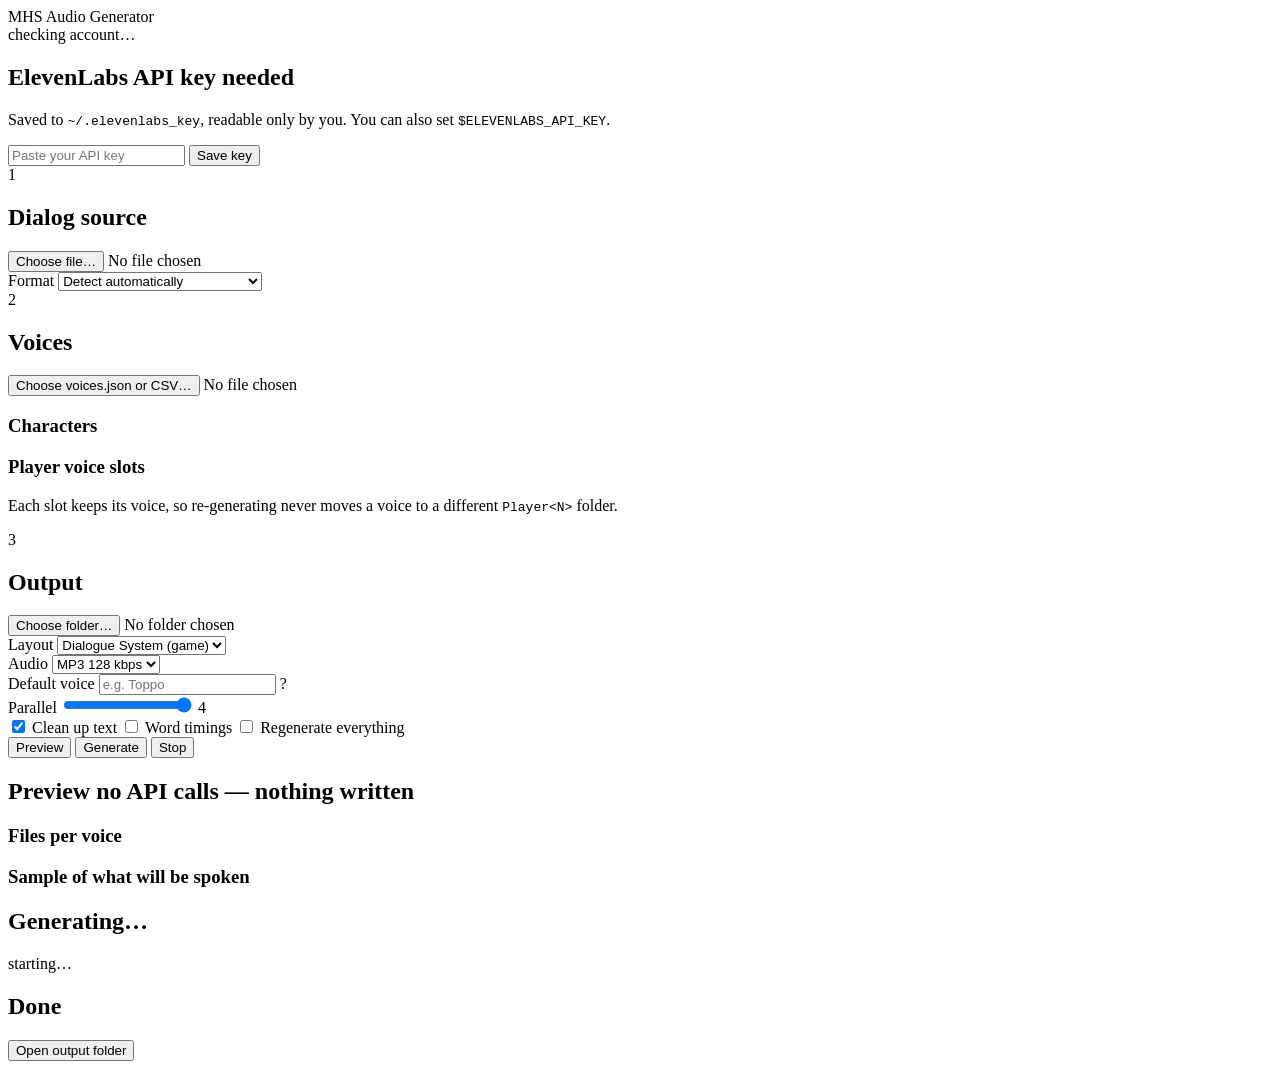
==== wails/frontend/src/index.html @ 6f81f119 "Update 072026 1733" ====
<!DOCTYPE html>
<html lang="en" class="h-full">
<head>
  <meta charset="UTF-8"/>
  <meta content="width=device-width, initial-scale=1.0" name="viewport"/>
  <title>MHS Audio Generator</title>
  <link href="/app.css" rel="stylesheet"/>
</head>
<body class="h-full bg-slate-900 text-slate-200 antialiased select-none">

<!-- Title bar: draggable, inset so the macOS traffic lights have room. -->
<header style="--wails-draggable:drag" class="h-12 flex items-center justify-between px-5 border-b border-slate-800">
  <div class="pl-16 text-sm font-semibold tracking-wide text-slate-300">MHS Audio Generator</div>
  <div id="account" class="text-xs text-slate-500">checking account…</div>
</header>

<main class="p-5 space-y-4 overflow-y-auto" style="height: calc(100% - 3rem)">

  <!-- API key: only shown when none is configured. -->
  <section id="key-card" class="hidden rounded-lg border border-amber-700/50 bg-amber-950/30 p-4">
    <h2 class="text-sm font-semibold text-amber-300">ElevenLabs API key needed</h2>
    <p class="mt-1 text-xs text-amber-200/70">Saved to <code>~/.elevenlabs_key</code>, readable only by you. You can also set <code>$ELEVENLABS_API_KEY</code>.</p>
    <div class="mt-3 flex gap-2">
      <input id="key-input" type="password" placeholder="Paste your API key" autocomplete="off"
             class="flex-1 rounded-md border border-slate-700 bg-slate-800 px-3 py-1.5 text-sm text-slate-100 placeholder:text-slate-500 focus:border-sky-500 focus:outline-none select-text"/>
      <button id="key-save" class="btn-primary">Save key</button>
    </div>
  </section>

  <!-- Step 1: source -->
  <section class="card">
    <div class="card-head">
      <span class="step">1</span>
      <h2 class="card-title">Dialog source</h2>
    </div>
    <div class="flex items-center gap-3">
      <button id="pick-source" class="btn">Choose file…</button>
      <span id="source-path" class="path">No file chosen</span>
    </div>
    <div class="mt-3 flex items-center gap-2">
      <label class="label" for="source-format">Format</label>
      <select id="source-format" class="input-sm">
        <option value="auto">Detect automatically</option>
        <option value="dbexport">Dialogue System export (CSV)</option>
        <option value="simplescript">Writer script (id: text)</option>
      </select>
    </div>
  </section>

  <!-- Step 2: voices -->
  <section class="card">
    <div class="card-head">
      <span class="step">2</span>
      <h2 class="card-title">Voices</h2>
    </div>
    <div class="flex items-center gap-3">
      <button id="pick-voices" class="btn">Choose voices.json or CSV…</button>
      <span id="voices-path" class="path">No file chosen</span>
    </div>
    <div id="voices-summary" class="hidden mt-4">
      <div class="grid grid-cols-2 gap-4">
        <div>
          <h3 class="subhead">Characters</h3>
          <ul id="voices-chars" class="mt-1 space-y-0.5 text-xs text-slate-400"></ul>
        </div>
        <div>
          <h3 class="subhead">Player voice slots</h3>
          <ul id="voices-slots" class="mt-1 space-y-0.5 text-xs text-slate-400"></ul>
          <p class="mt-2 text-[11px] leading-snug text-slate-500">
            Each slot keeps its voice, so re-generating never moves a voice to a
            different <code>Player&lt;N&gt;</code> folder.
          </p>
        </div>
      </div>
      <div id="voices-problems" class="hidden mt-3 rounded border border-amber-700/50 bg-amber-950/30 p-2 text-xs text-amber-200"></div>
    </div>
  </section>

  <!-- Step 3: output + options -->
  <section class="card">
    <div class="card-head">
      <span class="step">3</span>
      <h2 class="card-title">Output</h2>
    </div>
    <div class="flex items-center gap-3">
      <button id="pick-out" class="btn">Choose folder…</button>
      <span id="out-path" class="path">No folder chosen</span>
    </div>

    <div class="mt-4 grid grid-cols-2 gap-x-6 gap-y-3">
      <div class="flex items-center gap-2">
        <label class="label" for="layout">Layout</label>
        <select id="layout" class="input-sm">
          <option value="dialog-system">Dialogue System (game)</option>
          <option value="babylon-manifest">Babylon manifest</option>
        </select>
      </div>
      <div class="flex items-center gap-2">
        <label class="label" for="format">Audio</label>
        <select id="format" class="input-sm">
          <option value="mp3_44100_128">MP3 128 kbps</option>
          <option value="mp3_44100_192">MP3 192 kbps</option>
        </select>
      </div>
      <div class="flex items-center gap-2">
        <label class="label" for="default-speaker">Default voice</label>
        <input id="default-speaker" type="text" placeholder="e.g. Toppo" class="input-sm select-text"/>
        <span class="hint" title="Character whose voice reads lines that have no speaker (writer scripts).">?</span>
      </div>
      <div class="flex items-center gap-2">
        <label class="label" for="parallel">Parallel</label>
        <input id="parallel" type="range" min="1" max="4" value="4" class="w-36 accent-sky-500"/>
        <span id="parallel-val" class="text-xs text-slate-400">4</span>
      </div>
    </div>

    <div class="mt-4 flex flex-wrap gap-x-6 gap-y-2">
      <label class="check"><input id="cleanup" type="checkbox" checked/> Clean up text</label>
      <label class="check"><input id="timestamps" type="checkbox"/> Word timings</label>
      <label class="check"><input id="force" type="checkbox"/> Regenerate everything</label>
    </div>
  </section>

  <!-- Actions -->
  <div class="flex items-center gap-3">
    <button id="preview" class="btn">Preview</button>
    <button id="generate" class="btn-primary">Generate</button>
    <button id="cancel" class="btn-danger hidden">Stop</button>
    <span id="status" class="text-xs text-slate-500"></span>
  </div>

  <!-- Errors -->
  <section id="error" class="hidden rounded-lg border border-red-800 bg-red-950/40 p-3 text-sm text-red-200"></section>

  <!-- Preview -->
  <section id="preview-card" class="hidden card">
    <h2 class="card-title">Preview <span class="ml-2 text-xs font-normal text-slate-500">no API calls — nothing written</span></h2>
    <div id="preview-stats" class="mt-3 grid grid-cols-4 gap-3"></div>
    <div class="mt-4 grid grid-cols-2 gap-6">
      <div>
        <h3 class="subhead">Files per voice</h3>
        <ul id="preview-voices" class="mt-1 space-y-0.5 text-xs text-slate-400"></ul>
      </div>
      <div>
        <h3 class="subhead">Sample of what will be spoken</h3>
        <ul id="preview-samples" class="mt-1 space-y-1 text-xs text-slate-400"></ul>
      </div>
    </div>
    <div id="preview-problems" class="hidden mt-3 rounded border border-amber-700/50 bg-amber-950/30 p-2 text-xs text-amber-200"></div>
  </section>

  <!-- Progress -->
  <section id="progress-card" class="hidden card">
    <h2 class="card-title">Generating…</h2>
    <div class="mt-3 h-2 w-full overflow-hidden rounded-full bg-slate-700">
      <div id="bar" class="h-full w-0 rounded-full bg-sky-500 transition-all duration-150"></div>
    </div>
    <div id="progress-text" class="mt-2 text-xs text-slate-400">starting…</div>
  </section>

  <!-- Result -->
  <section id="result-card" class="hidden card">
    <h2 class="card-title">Done</h2>
    <div id="result-stats" class="mt-3 grid grid-cols-4 gap-3"></div>
    <div class="mt-4 flex items-center gap-3">
      <button id="reveal" class="btn">Open output folder</button>
      <span id="result-note" class="text-xs text-slate-500"></span>
    </div>
    <div id="result-problems" class="hidden mt-3 rounded border border-amber-700/50 bg-amber-950/30 p-2 text-xs text-amber-200"></div>
  </section>

</main>

<script src="/main.js"></script>
</body>
</html>
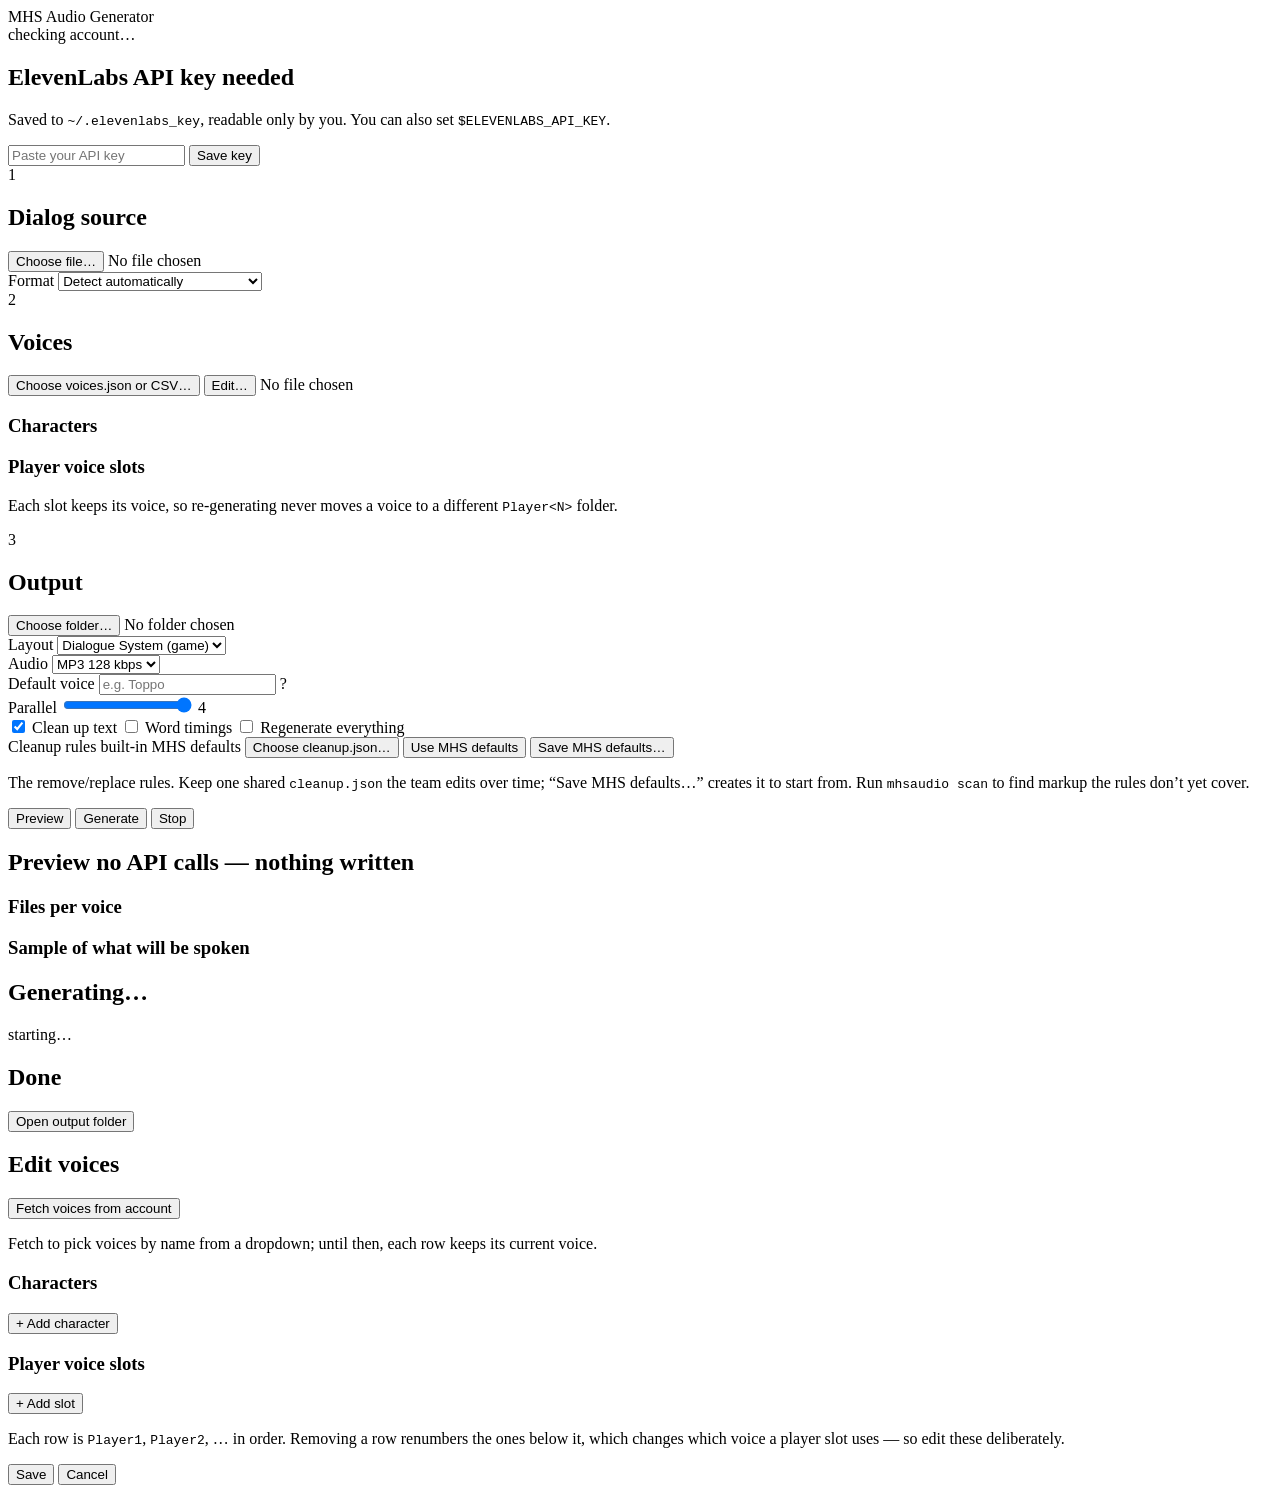
==== commit 975c2f1a: "Add in-app voice editor; scan/Suggest; version command; MIT license:" ====
--- a/wails/frontend/src/index.html
+++ b/wails/frontend/src/index.html
@@ -55,6 +55,7 @@
     </div>
     <div class="flex items-center gap-3">
       <button id="pick-voices" class="btn">Choose voices.json or CSV…</button>
+      <button id="edit-voices" class="btn">Edit…</button>
       <span id="voices-path" class="path">No file chosen</span>
     </div>
     <div id="voices-summary" class="hidden mt-4">
@@ -119,6 +120,24 @@
       <label class="check"><input id="timestamps" type="checkbox"/> Word timings</label>
       <label class="check"><input id="force" type="checkbox"/> Regenerate everything</label>
     </div>
+
+    <!-- Cleanup profile: which remove/replace rules to apply -->
+    <div id="cleanup-block" class="mt-3">
+      <div class="flex flex-wrap items-center gap-2 text-xs">
+        <span class="label">Cleanup rules</span>
+        <span id="cleanup-name" class="text-slate-300">built-in MHS defaults</span>
+        <span id="cleanup-count" class="text-slate-500"></span>
+        <button id="pick-cleanup" class="btn">Choose cleanup.json…</button>
+        <button id="use-default-cleanup" class="btn">Use MHS defaults</button>
+        <button id="save-default-cleanup" class="btn">Save MHS defaults…</button>
+      </div>
+      <p class="mt-1 text-[11px] leading-snug text-slate-500">
+        The remove/replace rules. Keep one shared <code>cleanup.json</code> the team
+        edits over time; “Save MHS defaults…” creates it to start from. Run
+        <code>mhsaudio scan</code> to find markup the rules don’t yet cover.
+      </p>
+      <div id="cleanup-problems" class="hidden mt-2 rounded border border-amber-700/50 bg-amber-950/30 p-2 text-xs text-amber-200"></div>
+    </div>
   </section>
 
   <!-- Actions -->
@@ -171,6 +190,44 @@
 
 </main>
 
+<!-- Voice editor modal -->
+<div id="voice-modal" class="hidden fixed inset-0 z-50 bg-black/60 flex items-center justify-center p-6">
+  <div class="w-full max-w-3xl max-h-[85vh] overflow-y-auto rounded-lg border border-slate-700 bg-slate-900 p-5">
+    <div class="flex items-center justify-between mb-1">
+      <h2 class="card-title">Edit voices</h2>
+      <button id="ve-fetch" class="btn">Fetch voices from account</button>
+    </div>
+    <p id="ve-fetch-note" class="text-[11px] text-slate-500 mb-4">
+      Fetch to pick voices by name from a dropdown; until then, each row keeps its current voice.
+    </p>
+
+    <div class="flex items-center justify-between">
+      <h3 class="subhead">Characters</h3>
+      <button id="ve-add-char" class="btn">+ Add character</button>
+    </div>
+    <div id="ve-chars" class="mt-2 space-y-2"></div>
+
+    <div class="mt-5 flex items-center justify-between">
+      <h3 class="subhead">Player voice slots</h3>
+      <button id="ve-add-slot" class="btn">+ Add slot</button>
+    </div>
+    <p class="mt-1 text-[11px] leading-snug text-slate-500">
+      Each row is <code>Player1</code>, <code>Player2</code>, … in order. Removing a
+      row renumbers the ones below it, which changes which voice a player slot uses —
+      so edit these deliberately.
+    </p>
+    <div id="ve-slots" class="mt-2 space-y-2"></div>
+
+    <div id="ve-error" class="hidden mt-4 rounded border border-red-800 bg-red-950/40 p-2 text-xs text-red-200"></div>
+
+    <div class="mt-5 flex items-center gap-3">
+      <button id="ve-save" class="btn-primary">Save</button>
+      <button id="ve-cancel" class="btn">Cancel</button>
+      <span id="ve-status" class="text-xs text-slate-500"></span>
+    </div>
+  </div>
+</div>
+
 <script src="/main.js"></script>
 </body>
 </html>
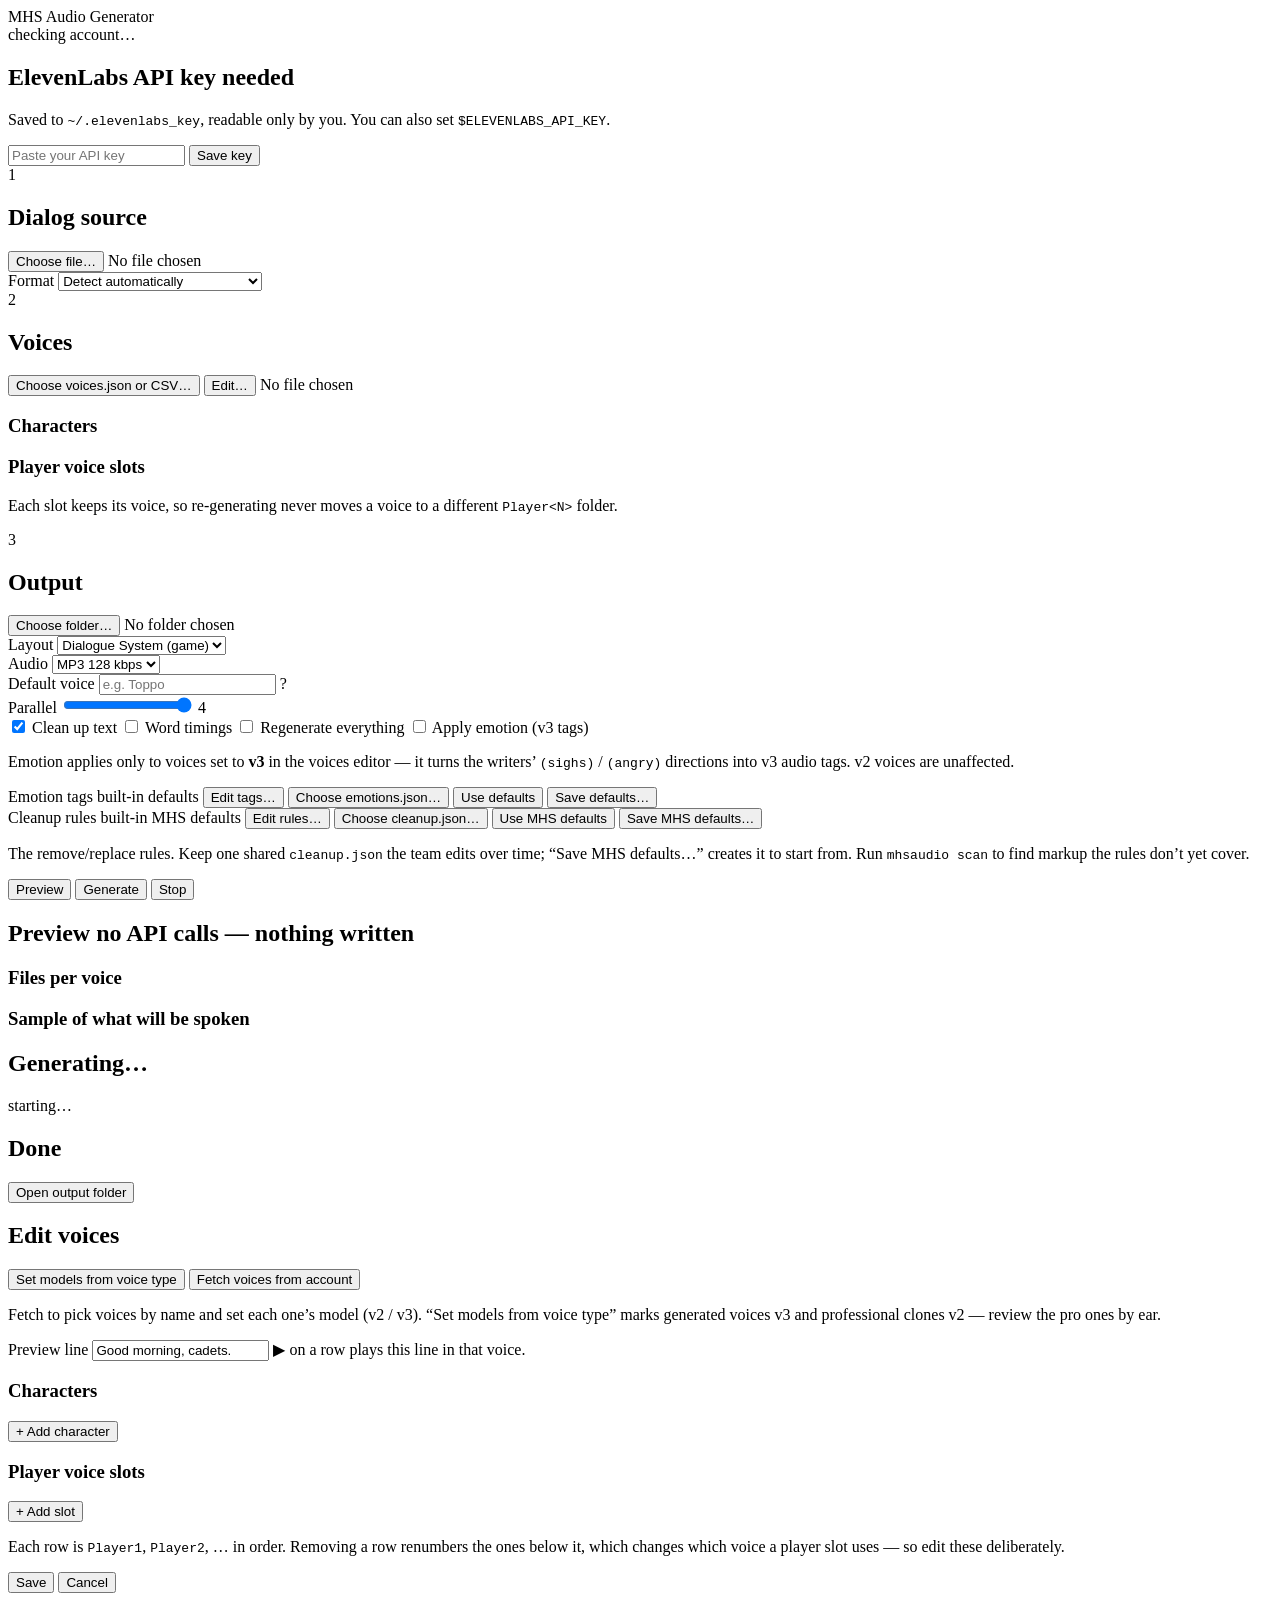
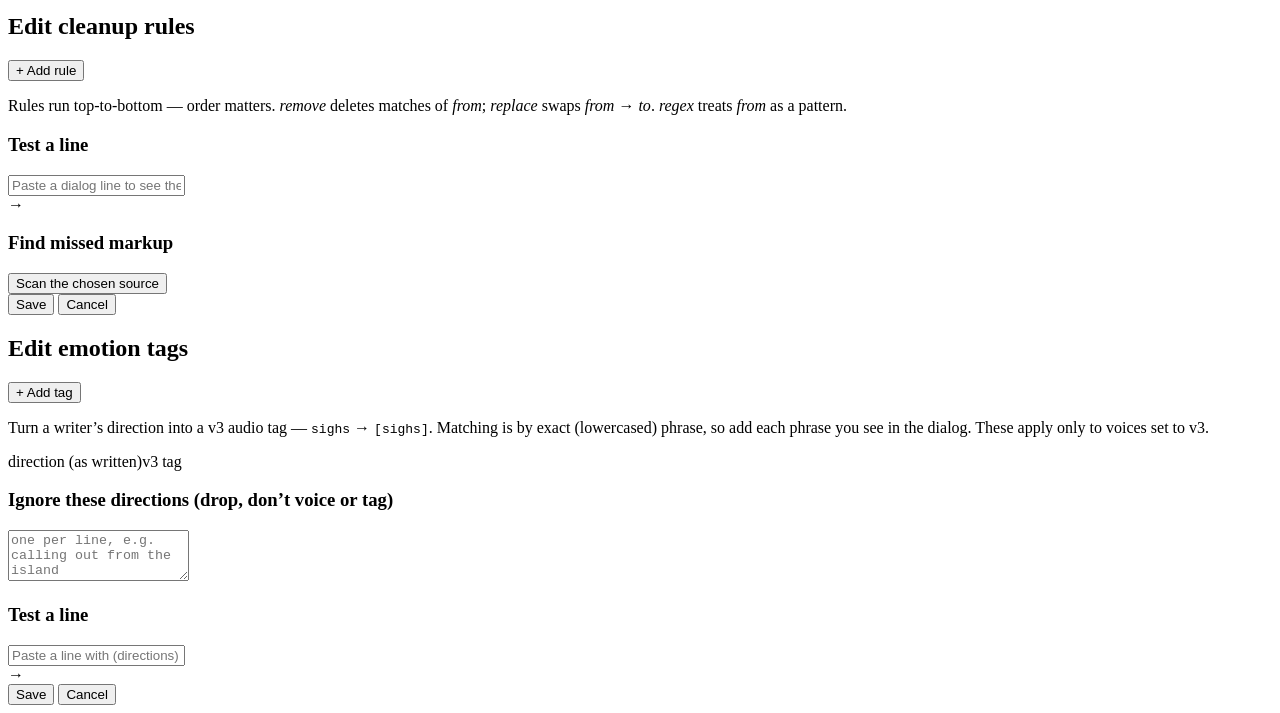
==== commit 143a88c1: "improvements, ui additions, emotion support" ====
--- a/wails/frontend/src/index.html
+++ b/wails/frontend/src/index.html
@@ -119,6 +119,23 @@
       <label class="check"><input id="cleanup" type="checkbox" checked/> Clean up text</label>
       <label class="check"><input id="timestamps" type="checkbox"/> Word timings</label>
       <label class="check"><input id="force" type="checkbox"/> Regenerate everything</label>
+      <label class="check"><input id="emotion" type="checkbox"/> Apply emotion (v3 tags)</label>
+    </div>
+    <p class="mt-1 text-[11px] leading-snug text-slate-500">
+      Emotion applies only to voices set to <strong>v3</strong> in the voices editor —
+      it turns the writers’ <code>(sighs)</code> / <code>(angry)</code> directions into
+      v3 audio tags. v2 voices are unaffected.
+    </p>
+    <div id="emotion-block" class="mt-2">
+      <div class="flex flex-wrap items-center gap-2 text-xs">
+        <span class="label">Emotion tags</span>
+        <span id="emotion-name" class="text-slate-300">built-in defaults</span>
+        <span id="emotion-count" class="text-slate-500"></span>
+        <button id="edit-emotion" class="btn">Edit tags…</button>
+        <button id="pick-emotion" class="btn">Choose emotions.json…</button>
+        <button id="use-default-emotion" class="btn">Use defaults</button>
+        <button id="save-default-emotion" class="btn">Save defaults…</button>
+      </div>
     </div>
 
     <!-- Cleanup profile: which remove/replace rules to apply -->
@@ -127,6 +144,7 @@
         <span class="label">Cleanup rules</span>
         <span id="cleanup-name" class="text-slate-300">built-in MHS defaults</span>
         <span id="cleanup-count" class="text-slate-500"></span>
+        <button id="edit-cleanup" class="btn">Edit rules…</button>
         <button id="pick-cleanup" class="btn">Choose cleanup.json…</button>
         <button id="use-default-cleanup" class="btn">Use MHS defaults</button>
         <button id="save-default-cleanup" class="btn">Save MHS defaults…</button>
@@ -195,11 +213,20 @@
   <div class="w-full max-w-3xl max-h-[85vh] overflow-y-auto rounded-lg border border-slate-700 bg-slate-900 p-5">
     <div class="flex items-center justify-between mb-1">
       <h2 class="card-title">Edit voices</h2>
-      <button id="ve-fetch" class="btn">Fetch voices from account</button>
-    </div>
-    <p id="ve-fetch-note" class="text-[11px] text-slate-500 mb-4">
-      Fetch to pick voices by name from a dropdown; until then, each row keeps its current voice.
-    </p>
+      <div class="flex gap-2">
+        <button id="ve-suggest-models" class="btn">Set models from voice type</button>
+        <button id="ve-fetch" class="btn">Fetch voices from account</button>
+      </div>
+    </div>
+    <p id="ve-fetch-note" class="text-[11px] text-slate-500 mb-3">
+      Fetch to pick voices by name and set each one’s model (v2 / v3). “Set models from
+      voice type” marks generated voices v3 and professional clones v2 — review the pro ones by ear.
+    </p>
+    <div class="flex items-center gap-2 mb-4 text-xs">
+      <span class="label">Preview line</span>
+      <input id="ve-sample" class="input-sm flex-1 select-text" value="Good morning, cadets."/>
+      <span class="text-[11px] text-slate-500">▶ on a row plays this line in that voice.</span>
+    </div>
 
     <div class="flex items-center justify-between">
       <h3 class="subhead">Characters</h3>
@@ -228,6 +255,82 @@
   </div>
 </div>
 
+<!-- Cleanup-rules editor modal -->
+<div id="cleanup-modal" class="hidden fixed inset-0 z-50 bg-black/60 flex items-center justify-center p-6">
+  <div class="w-full max-w-4xl max-h-[88vh] overflow-y-auto rounded-lg border border-slate-700 bg-slate-900 p-5">
+    <div class="flex items-center justify-between mb-1">
+      <h2 class="card-title">Edit cleanup rules <span id="ce-name" class="text-xs font-normal text-slate-500"></span></h2>
+      <button id="ce-add" class="btn">+ Add rule</button>
+    </div>
+    <p class="text-[11px] text-slate-500 mb-3">
+      Rules run top-to-bottom — order matters. <em>remove</em> deletes matches of
+      <em>from</em>; <em>replace</em> swaps <em>from</em> → <em>to</em>. <em>regex</em>
+      treats <em>from</em> as a pattern.
+    </p>
+    <div id="ce-rules" class="space-y-1"></div>
+
+    <!-- Test a line -->
+    <div class="mt-5">
+      <h3 class="subhead">Test a line</h3>
+      <input id="ce-test-in" class="input-sm w-full mt-1 select-text" placeholder="Paste a dialog line to see the cleaned result…"/>
+      <div class="mt-1 text-xs"><span class="text-slate-500">→ </span><span id="ce-test-out" class="text-slate-300 select-text"></span></div>
+    </div>
+
+    <!-- Find missed markup -->
+    <div class="mt-5">
+      <div class="flex items-center justify-between">
+        <h3 class="subhead">Find missed markup</h3>
+        <button id="ce-scan" class="btn">Scan the chosen source</button>
+      </div>
+      <div id="ce-suggestions" class="mt-2 space-y-1 text-xs text-slate-400"></div>
+    </div>
+
+    <div id="ce-error" class="hidden mt-4 rounded border border-red-800 bg-red-950/40 p-2 text-xs text-red-200"></div>
+    <div class="mt-5 flex items-center gap-3">
+      <button id="ce-save" class="btn-primary">Save</button>
+      <button id="ce-cancel" class="btn">Cancel</button>
+      <span id="ce-status" class="text-xs text-slate-500"></span>
+    </div>
+  </div>
+</div>
+
+<!-- Emotion tag-map editor modal -->
+<div id="emotion-modal" class="hidden fixed inset-0 z-50 bg-black/60 flex items-center justify-center p-6">
+  <div class="w-full max-w-3xl max-h-[88vh] overflow-y-auto rounded-lg border border-slate-700 bg-slate-900 p-5">
+    <div class="flex items-center justify-between mb-1">
+      <h2 class="card-title">Edit emotion tags <span id="em-name" class="text-xs font-normal text-slate-500"></span></h2>
+      <button id="em-add" class="btn">+ Add tag</button>
+    </div>
+    <p class="text-[11px] text-slate-500 mb-3">
+      Turn a writer’s direction into a v3 audio tag — <code>sighs</code> → <code>[sighs]</code>.
+      Matching is by exact (lowercased) phrase, so add each phrase you see in the dialog.
+      These apply only to voices set to v3.
+    </p>
+    <div class="grid grid-cols-[1fr_1fr_auto] gap-1 text-[11px] text-slate-500 px-1 mb-1">
+      <span>direction (as written)</span><span>v3 tag</span><span></span>
+    </div>
+    <div id="em-rules" class="space-y-1"></div>
+
+    <div class="mt-5">
+      <h3 class="subhead">Ignore these directions (drop, don’t voice or tag)</h3>
+      <textarea id="em-ignore" rows="3" class="input-sm w-full mt-1 select-text" placeholder="one per line, e.g. calling out from the island"></textarea>
+    </div>
+
+    <div class="mt-5">
+      <h3 class="subhead">Test a line</h3>
+      <input id="em-test-in" class="input-sm w-full mt-1 select-text" placeholder="Paste a line with (directions) to see the v3 text…"/>
+      <div class="mt-1 text-xs"><span class="text-slate-500">→ </span><span id="em-test-out" class="text-slate-300 select-text"></span></div>
+    </div>
+
+    <div id="em-error" class="hidden mt-4 rounded border border-red-800 bg-red-950/40 p-2 text-xs text-red-200"></div>
+    <div class="mt-5 flex items-center gap-3">
+      <button id="em-save" class="btn-primary">Save</button>
+      <button id="em-cancel" class="btn">Cancel</button>
+      <span id="em-status" class="text-xs text-slate-500"></span>
+    </div>
+  </div>
+</div>
+
 <script src="/main.js"></script>
 </body>
 </html>
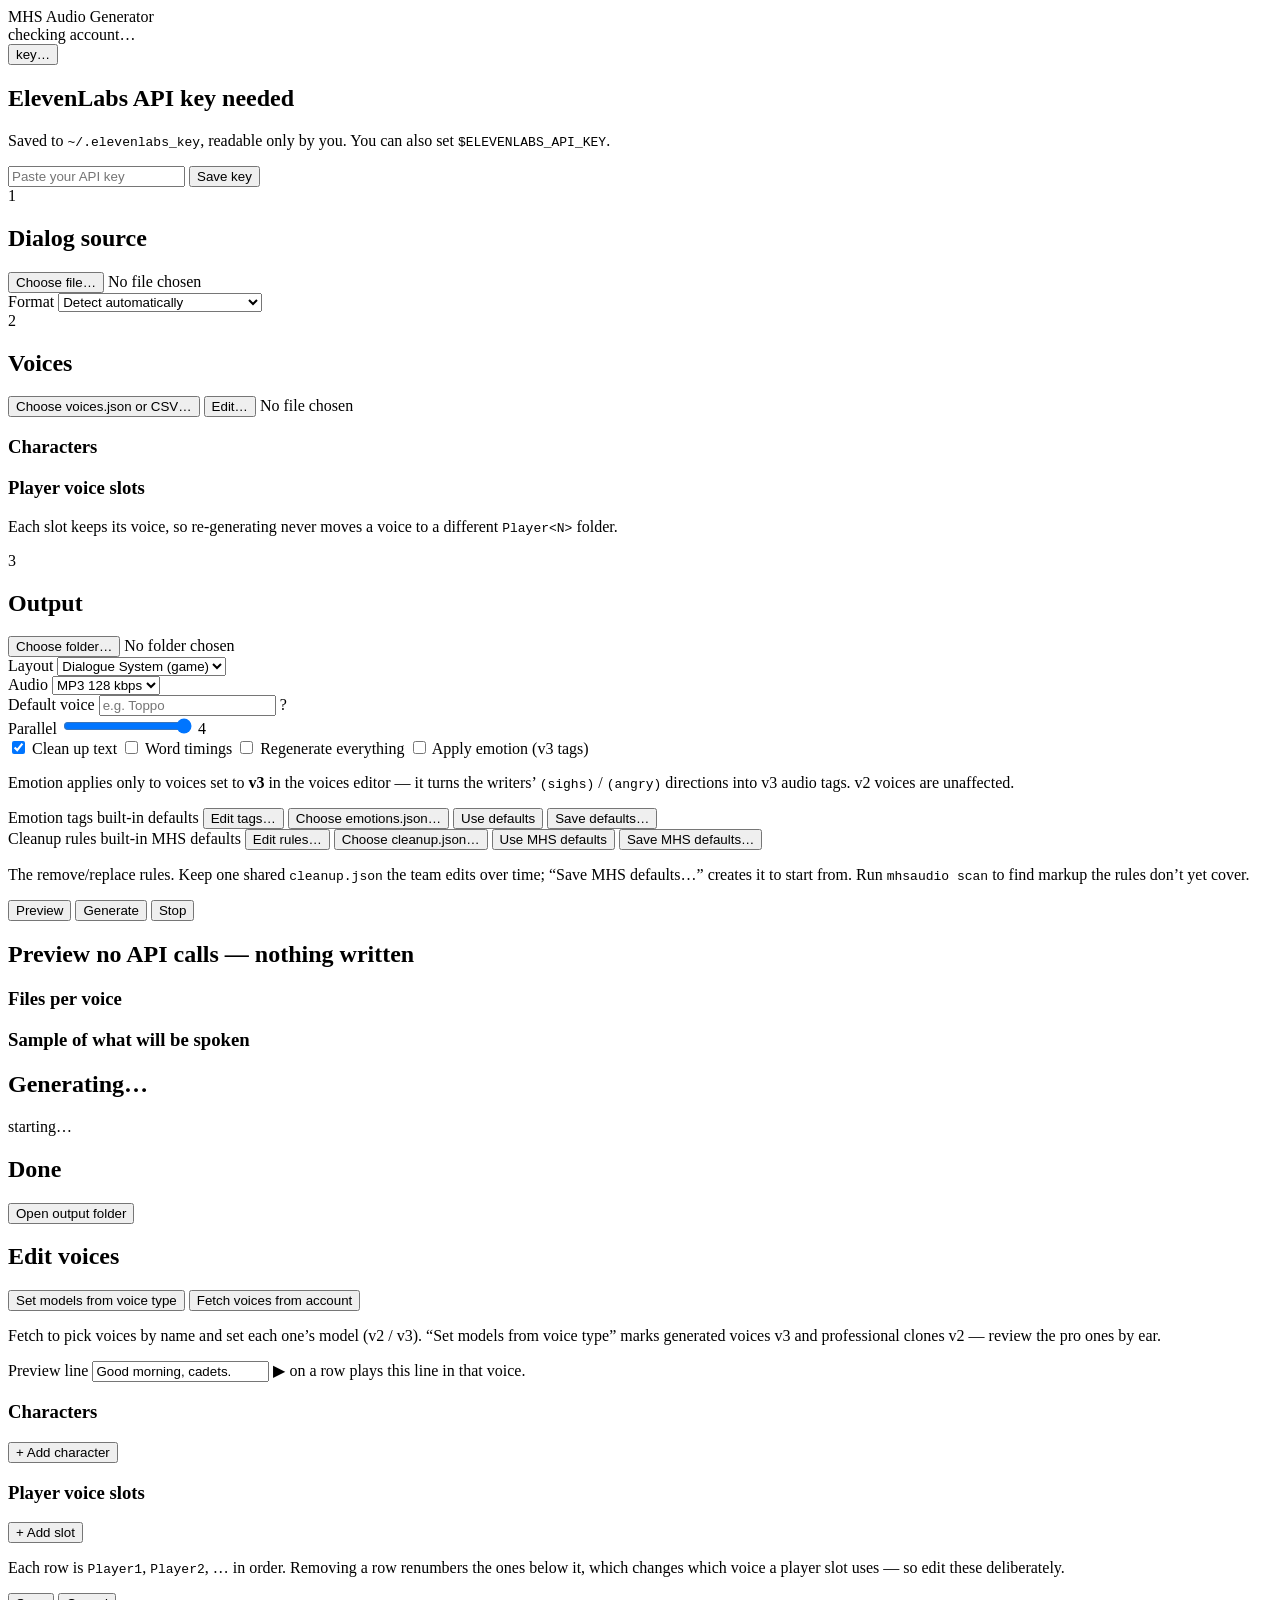
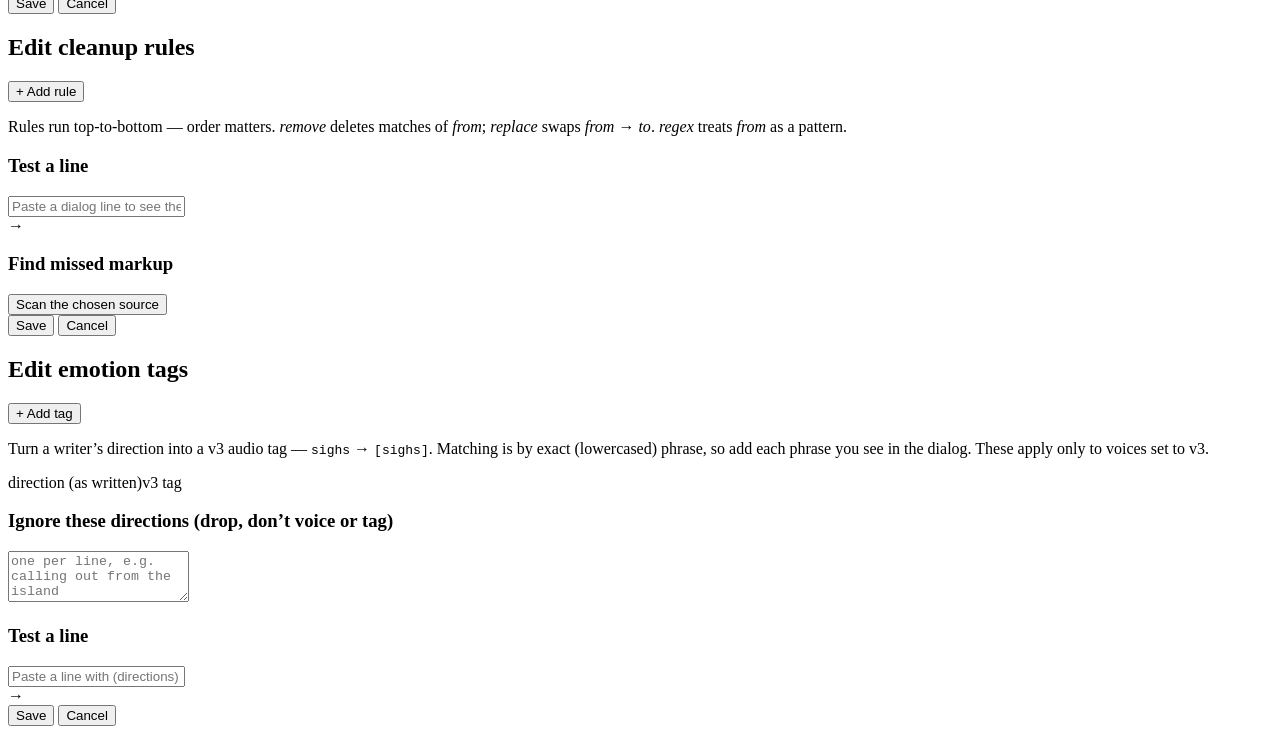
==== commit 74315904: "improvements and addition of CLI params" ====
--- a/wails/frontend/src/index.html
+++ b/wails/frontend/src/index.html
@@ -11,7 +11,11 @@
 <!-- Title bar: draggable, inset so the macOS traffic lights have room. -->
 <header style="--wails-draggable:drag" class="h-12 flex items-center justify-between px-5 border-b border-slate-800">
   <div class="pl-16 text-sm font-semibold tracking-wide text-slate-300">MHS Audio Generator</div>
-  <div id="account" class="text-xs text-slate-500">checking account…</div>
+  <div class="flex items-center gap-3">
+    <div id="account" class="text-xs text-slate-500">checking account…</div>
+    <button id="key-change" title="Enter a different ElevenLabs API key"
+      class="text-xs text-slate-500 underline decoration-dotted hover:text-slate-300">key…</button>
+  </div>
 </header>
 
 <main class="p-5 space-y-4 overflow-y-auto" style="height: calc(100% - 3rem)">
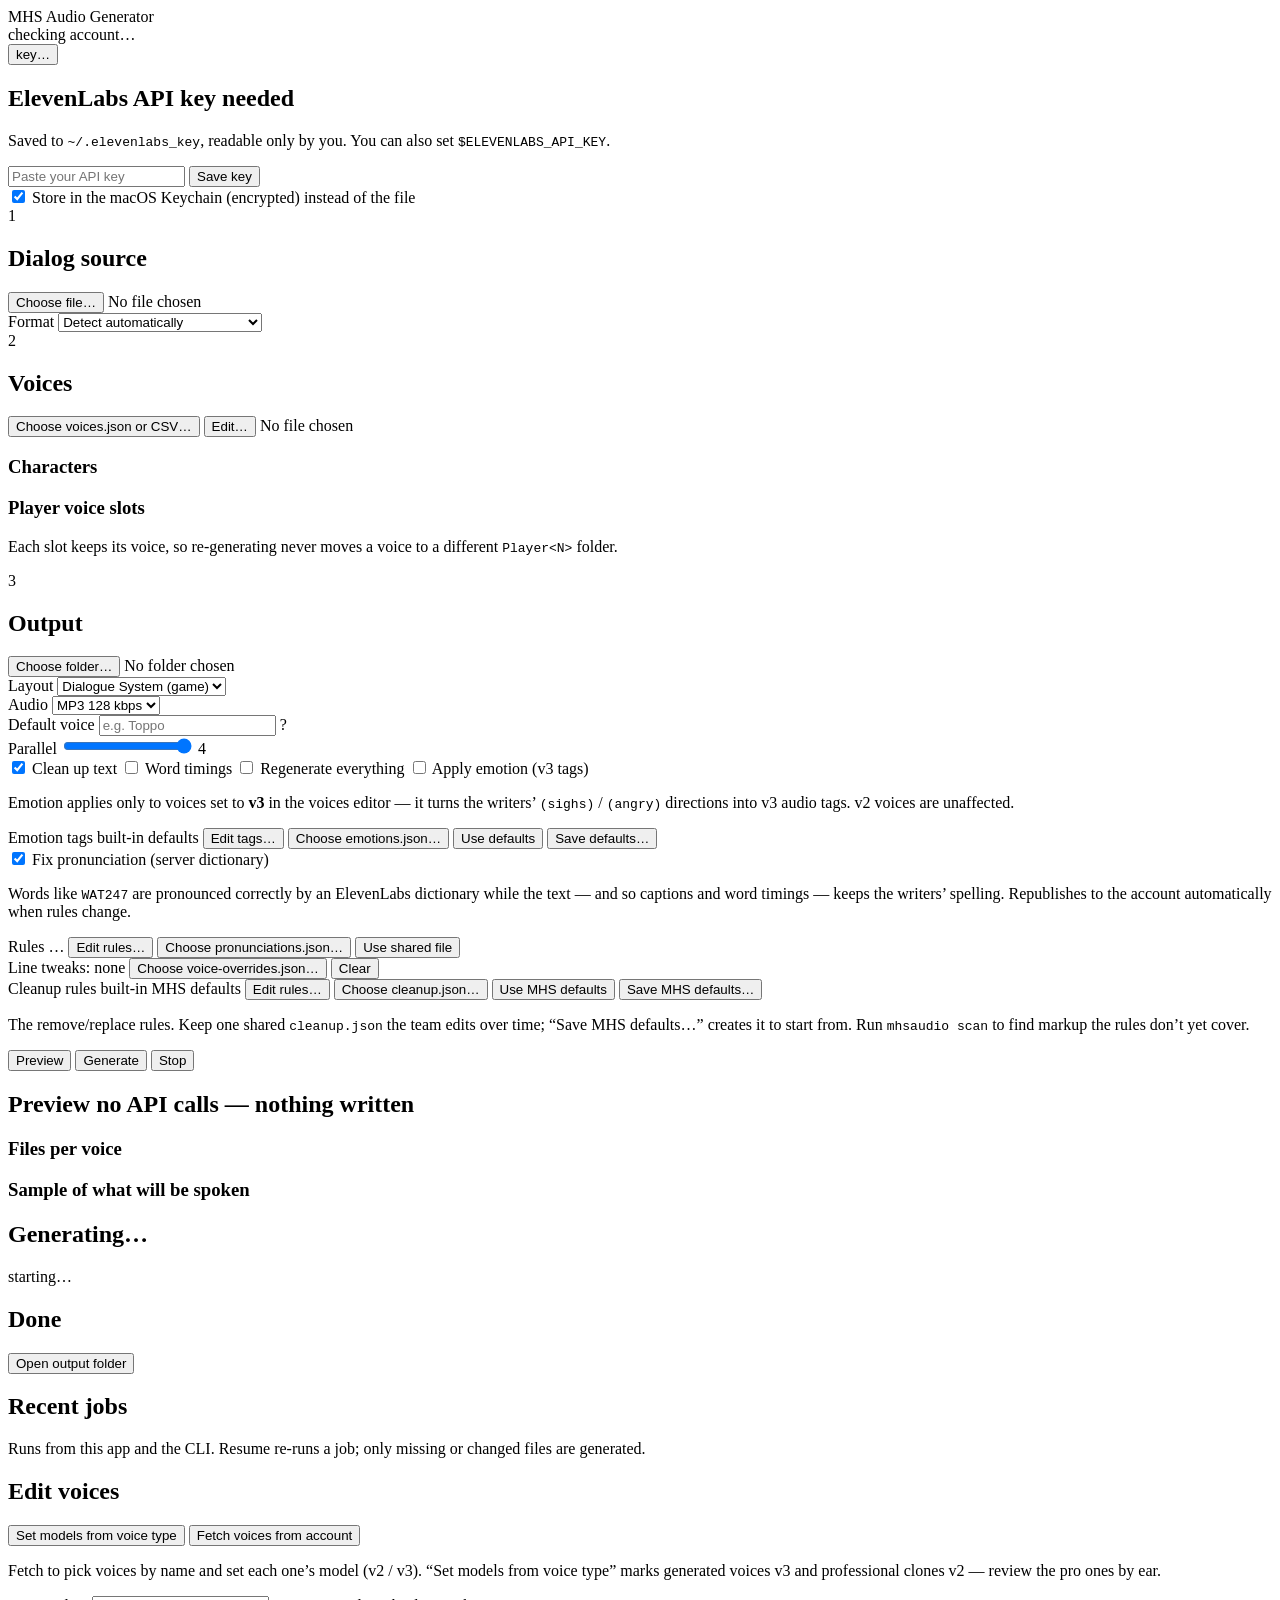
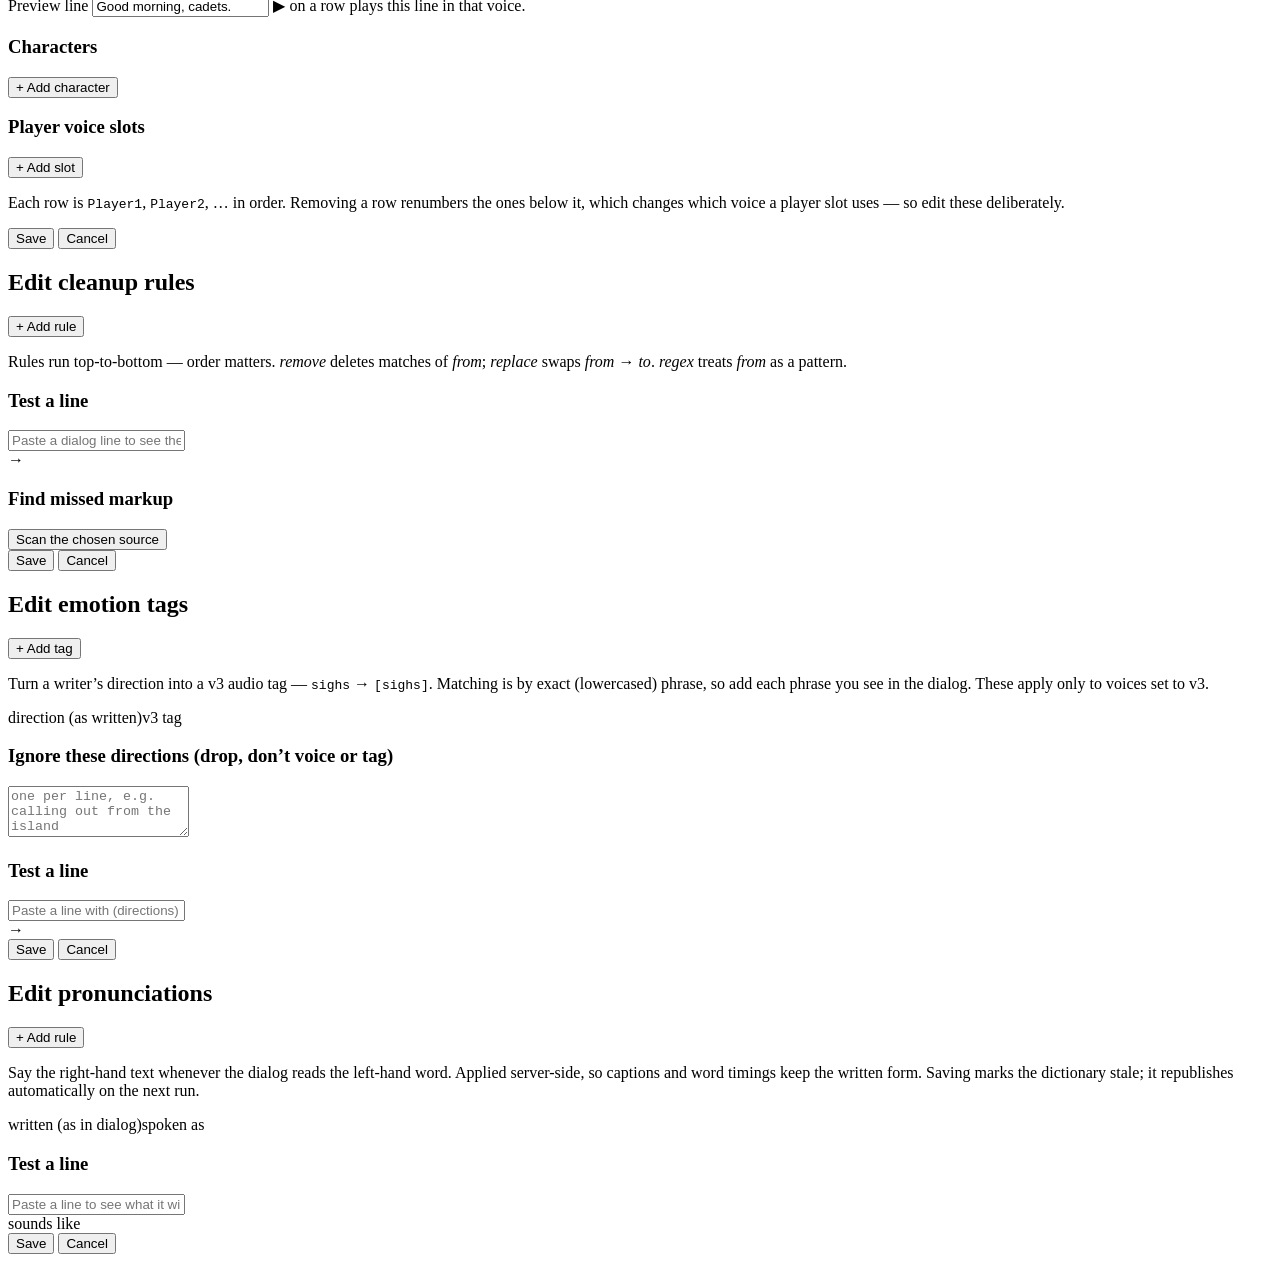
==== commit bc561d53: "Job persistence, voice settings, pronunciation dictionaries, macOS Keychain, Babylon manifest, simpl" ====
--- a/wails/frontend/src/index.html
+++ b/wails/frontend/src/index.html
@@ -29,6 +29,9 @@
              class="flex-1 rounded-md border border-slate-700 bg-slate-800 px-3 py-1.5 text-sm text-slate-100 placeholder:text-slate-500 focus:border-sky-500 focus:outline-none select-text"/>
       <button id="key-save" class="btn-primary">Save key</button>
     </div>
+    <label id="key-keychain-row" class="check hidden mt-2 text-xs text-amber-200/70">
+      <input id="key-keychain" type="checkbox" checked/> Store in the macOS Keychain (encrypted) instead of the file
+    </label>
   </section>
 
   <!-- Step 1: source -->
@@ -142,6 +145,33 @@
       </div>
     </div>
 
+    <!-- Pronunciation dictionary: server-side, keeps writers' spelling in captions -->
+    <div class="mt-3 text-xs text-slate-500">
+      <label class="check"><input id="pron" type="checkbox" checked/> Fix pronunciation (server dictionary)</label>
+      <p class="mt-1 text-[11px] leading-snug text-slate-500">
+        Words like <code>WAT247</code> are pronounced correctly by an ElevenLabs
+        dictionary while the text — and so captions and word timings — keeps the
+        writers’ spelling. Republishes to the account automatically when rules change.
+      </p>
+      <div class="mt-2 flex flex-wrap items-center gap-2">
+        <span class="label">Rules</span>
+        <span id="pron-name" class="text-slate-300">…</span>
+        <button id="edit-pron" class="btn">Edit rules…</button>
+        <button id="pick-pron" class="btn">Choose pronunciations.json…</button>
+        <button id="use-default-pron" class="btn">Use shared file</button>
+      </div>
+    </div>
+
+    <!-- Per-line delivery tweaks: a voice-overrides.json keyed by line ID -->
+    <div class="mt-3 text-xs text-slate-500">
+      <div class="flex flex-wrap items-center gap-2">
+        <span>Line tweaks:</span>
+        <span id="overrides-name" class="text-slate-300">none</span>
+        <button id="pick-overrides" class="btn" title="Per-line stability/style/speed, keyed by line ID">Choose voice-overrides.json…</button>
+        <button id="clear-overrides" class="btn hidden">Clear</button>
+      </div>
+    </div>
+
     <!-- Cleanup profile: which remove/replace rules to apply -->
     <div id="cleanup-block" class="mt-3">
       <div class="flex flex-wrap items-center gap-2 text-xs">
@@ -210,6 +240,12 @@
     <div id="result-problems" class="hidden mt-3 rounded border border-amber-700/50 bg-amber-950/30 p-2 text-xs text-amber-200"></div>
   </section>
 
+  <section id="history-card" class="hidden card">
+    <h2 class="card-title">Recent jobs</h2>
+    <p class="mt-1 text-xs text-slate-500">Runs from this app and the CLI. Resume re-runs a job; only missing or changed files are generated.</p>
+    <ul id="job-list" class="mt-3 space-y-2 text-sm"></ul>
+  </section>
+
 </main>
 
 <!-- Voice editor modal -->
@@ -335,6 +371,38 @@
   </div>
 </div>
 
+<!-- Pronunciation editor modal -->
+<div id="pron-modal" class="hidden fixed inset-0 z-50 bg-black/60 flex items-center justify-center p-6">
+  <div class="w-full max-w-3xl max-h-[88vh] overflow-y-auto rounded-lg border border-slate-700 bg-slate-900 p-5">
+    <div class="flex items-center justify-between mb-1">
+      <h2 class="card-title">Edit pronunciations <span id="pr-name" class="text-xs font-normal text-slate-500"></span></h2>
+      <button id="pr-add" class="btn">+ Add rule</button>
+    </div>
+    <p class="text-[11px] text-slate-500 mb-3">
+      Say the right-hand text whenever the dialog reads the left-hand word.
+      Applied server-side, so captions and word timings keep the written form.
+      Saving marks the dictionary stale; it republishes automatically on the next run.
+    </p>
+    <div class="grid grid-cols-[1fr_1fr_auto] gap-1 text-[11px] text-slate-500 px-1 mb-1">
+      <span>written (as in dialog)</span><span>spoken as</span><span></span>
+    </div>
+    <div id="pr-rules" class="space-y-1"></div>
+
+    <div class="mt-5">
+      <h3 class="subhead">Test a line</h3>
+      <input id="pr-test-in" class="input-sm w-full mt-1 select-text" placeholder="Paste a line to see what it will sound like…"/>
+      <div class="mt-1 text-xs"><span class="text-slate-500">sounds like </span><span id="pr-test-out" class="text-slate-300 select-text"></span></div>
+    </div>
+
+    <div id="pr-error" class="hidden mt-4 rounded border border-red-800 bg-red-950/40 p-2 text-xs text-red-200"></div>
+    <div class="mt-5 flex items-center gap-3">
+      <button id="pr-save" class="btn-primary">Save</button>
+      <button id="pr-cancel" class="btn">Cancel</button>
+      <span id="pr-status" class="text-xs text-slate-500"></span>
+    </div>
+  </div>
+</div>
+
 <script src="/main.js"></script>
 </body>
 </html>
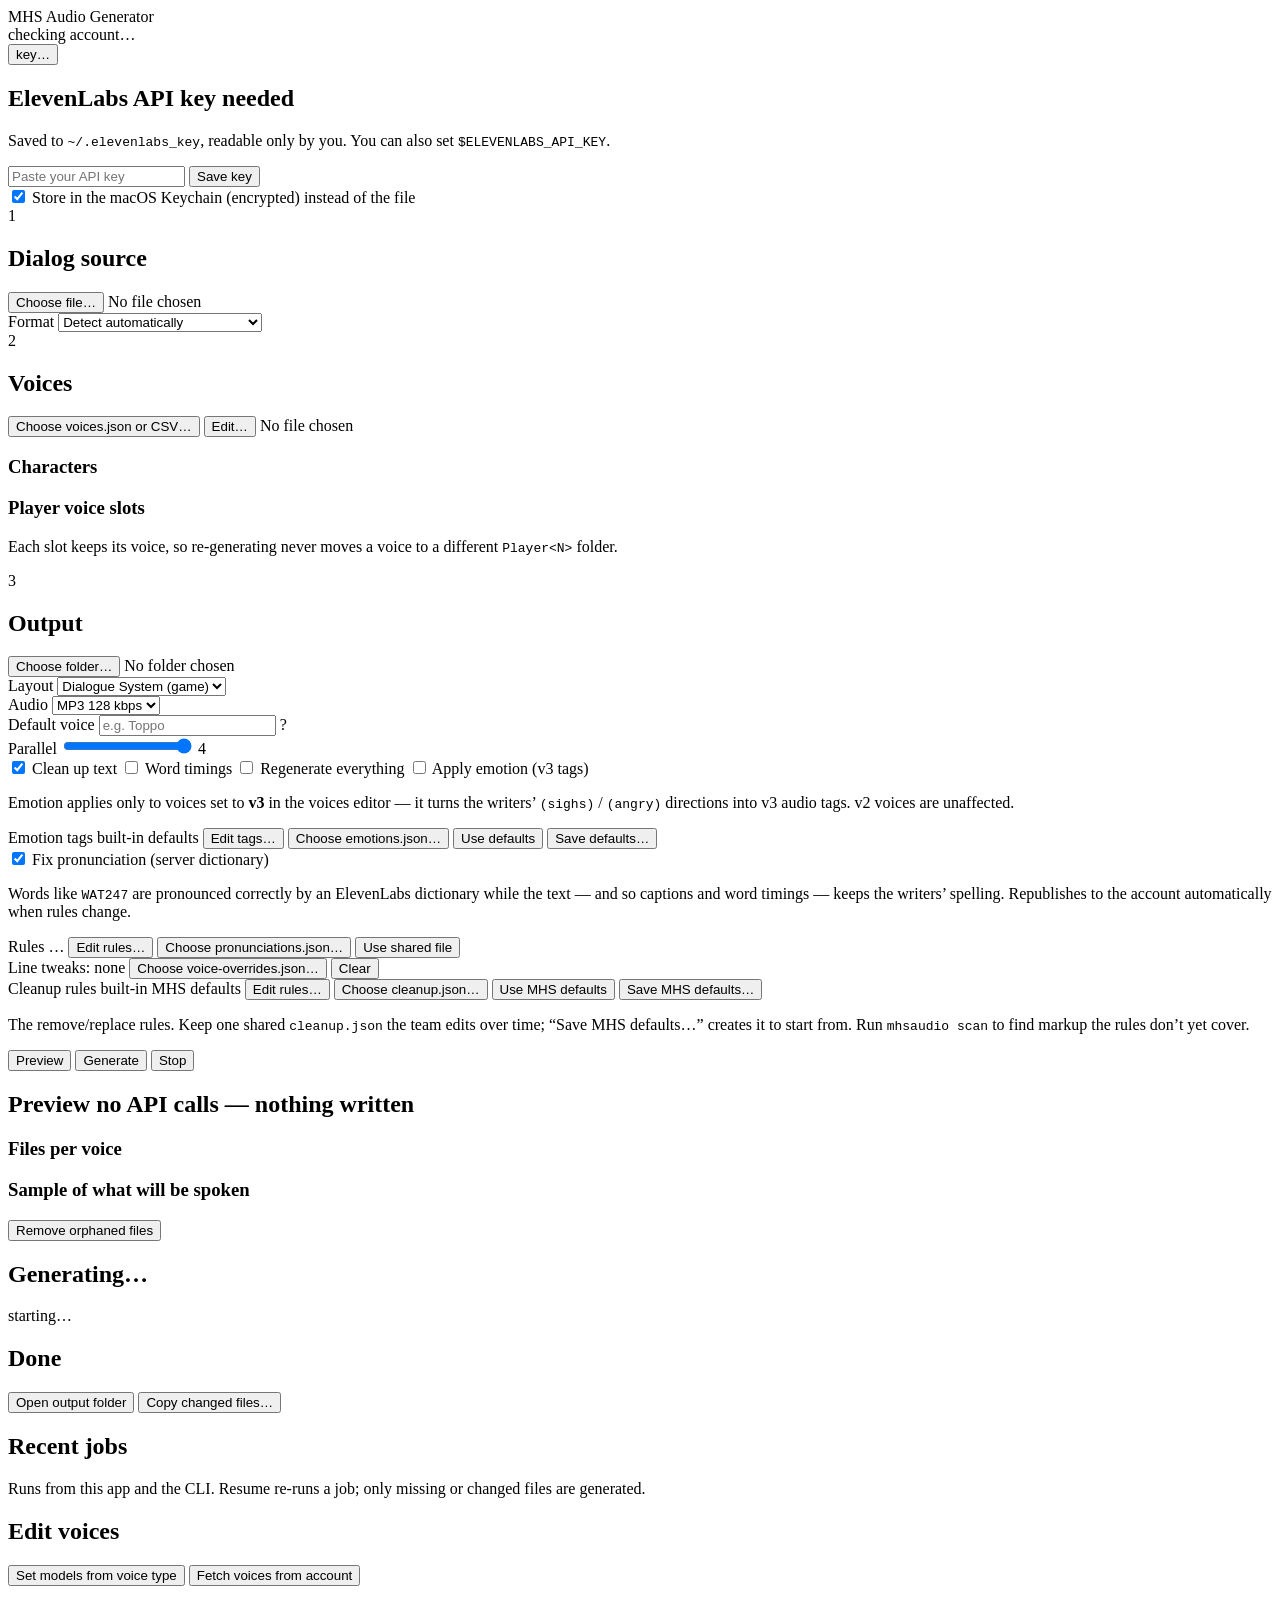
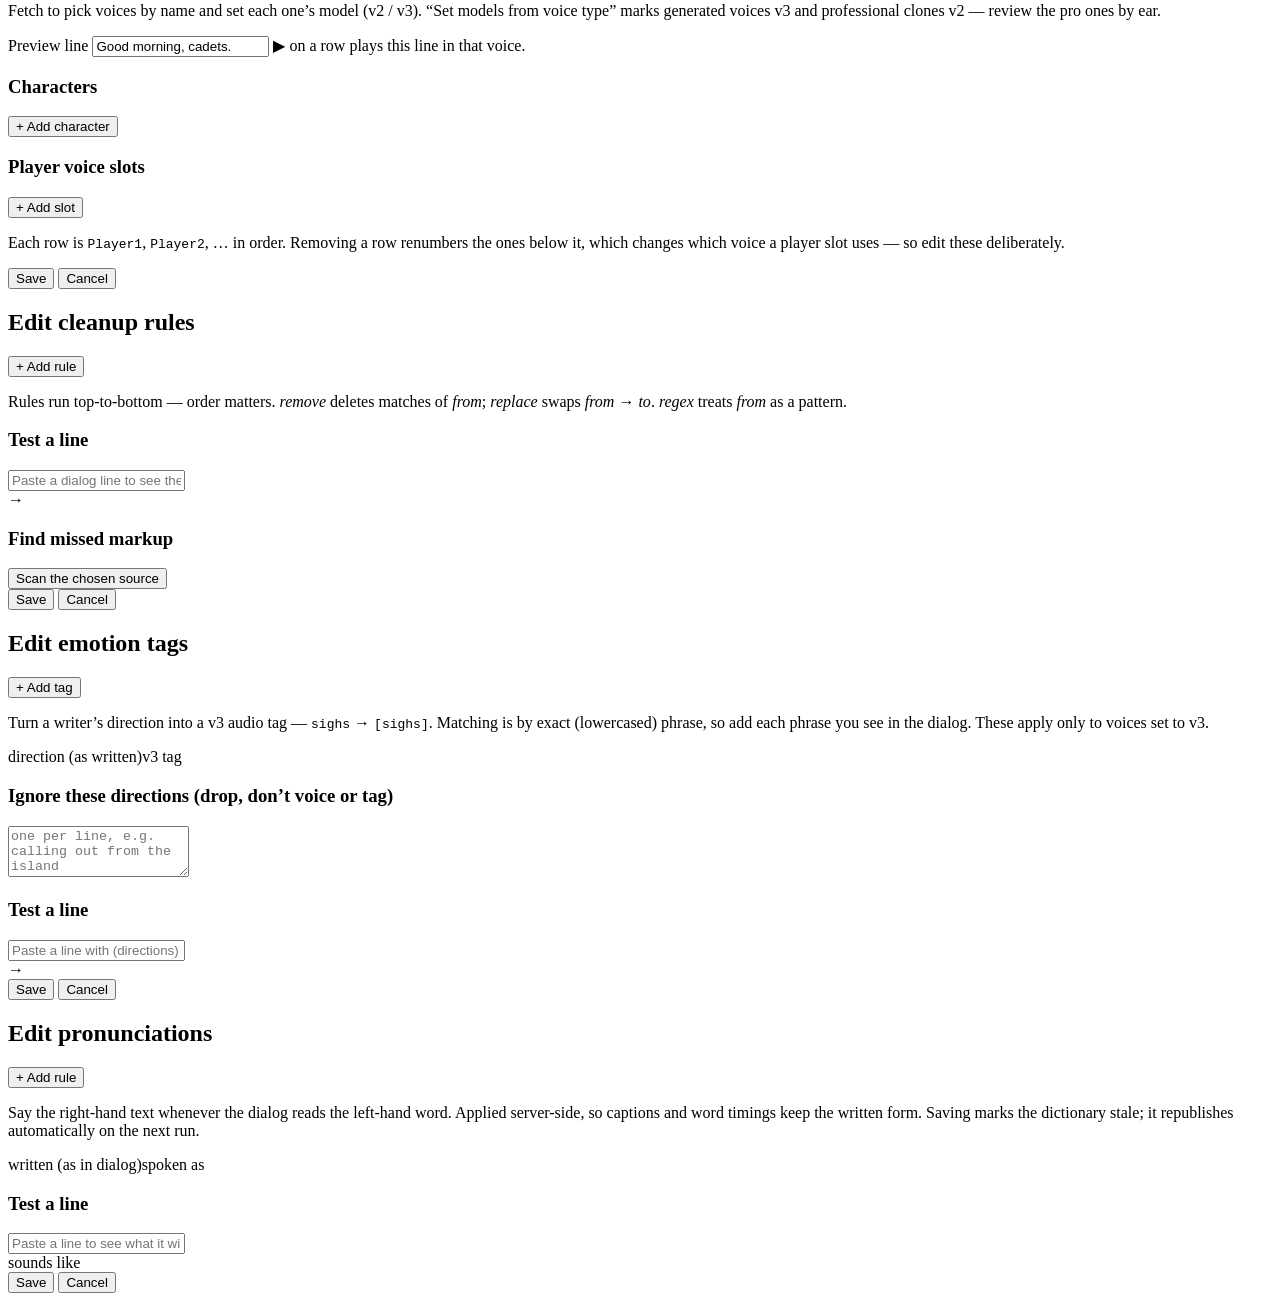
==== commit 56bf18f1: "added support for diff between dialog data files and updated documentation" ====
--- a/wails/frontend/src/index.html
+++ b/wails/frontend/src/index.html
@@ -218,6 +218,13 @@
       </div>
     </div>
     <div id="preview-problems" class="hidden mt-3 rounded border border-amber-700/50 bg-amber-950/30 p-2 text-xs text-amber-200"></div>
+    <div id="preview-orphans" class="hidden mt-3 rounded border border-amber-700/50 bg-amber-950/30 p-2 text-xs text-amber-200">
+      <div class="flex flex-wrap items-center justify-between gap-2">
+        <span id="preview-orphans-text"></span>
+        <button id="prune-orphans" class="btn">Remove orphaned files</button>
+      </div>
+      <div id="preview-orphans-list" class="mt-1 text-amber-200/70"></div>
+    </div>
   </section>
 
   <!-- Progress -->
@@ -235,6 +242,7 @@
     <div id="result-stats" class="mt-3 grid grid-cols-4 gap-3"></div>
     <div class="mt-4 flex items-center gap-3">
       <button id="reveal" class="btn">Open output folder</button>
+      <button id="copy-changed" class="btn hidden" title="Copy just this run's new/changed files into a folder, for importing into the game project">Copy changed files…</button>
       <span id="result-note" class="text-xs text-slate-500"></span>
     </div>
     <div id="result-problems" class="hidden mt-3 rounded border border-amber-700/50 bg-amber-950/30 p-2 text-xs text-amber-200"></div>
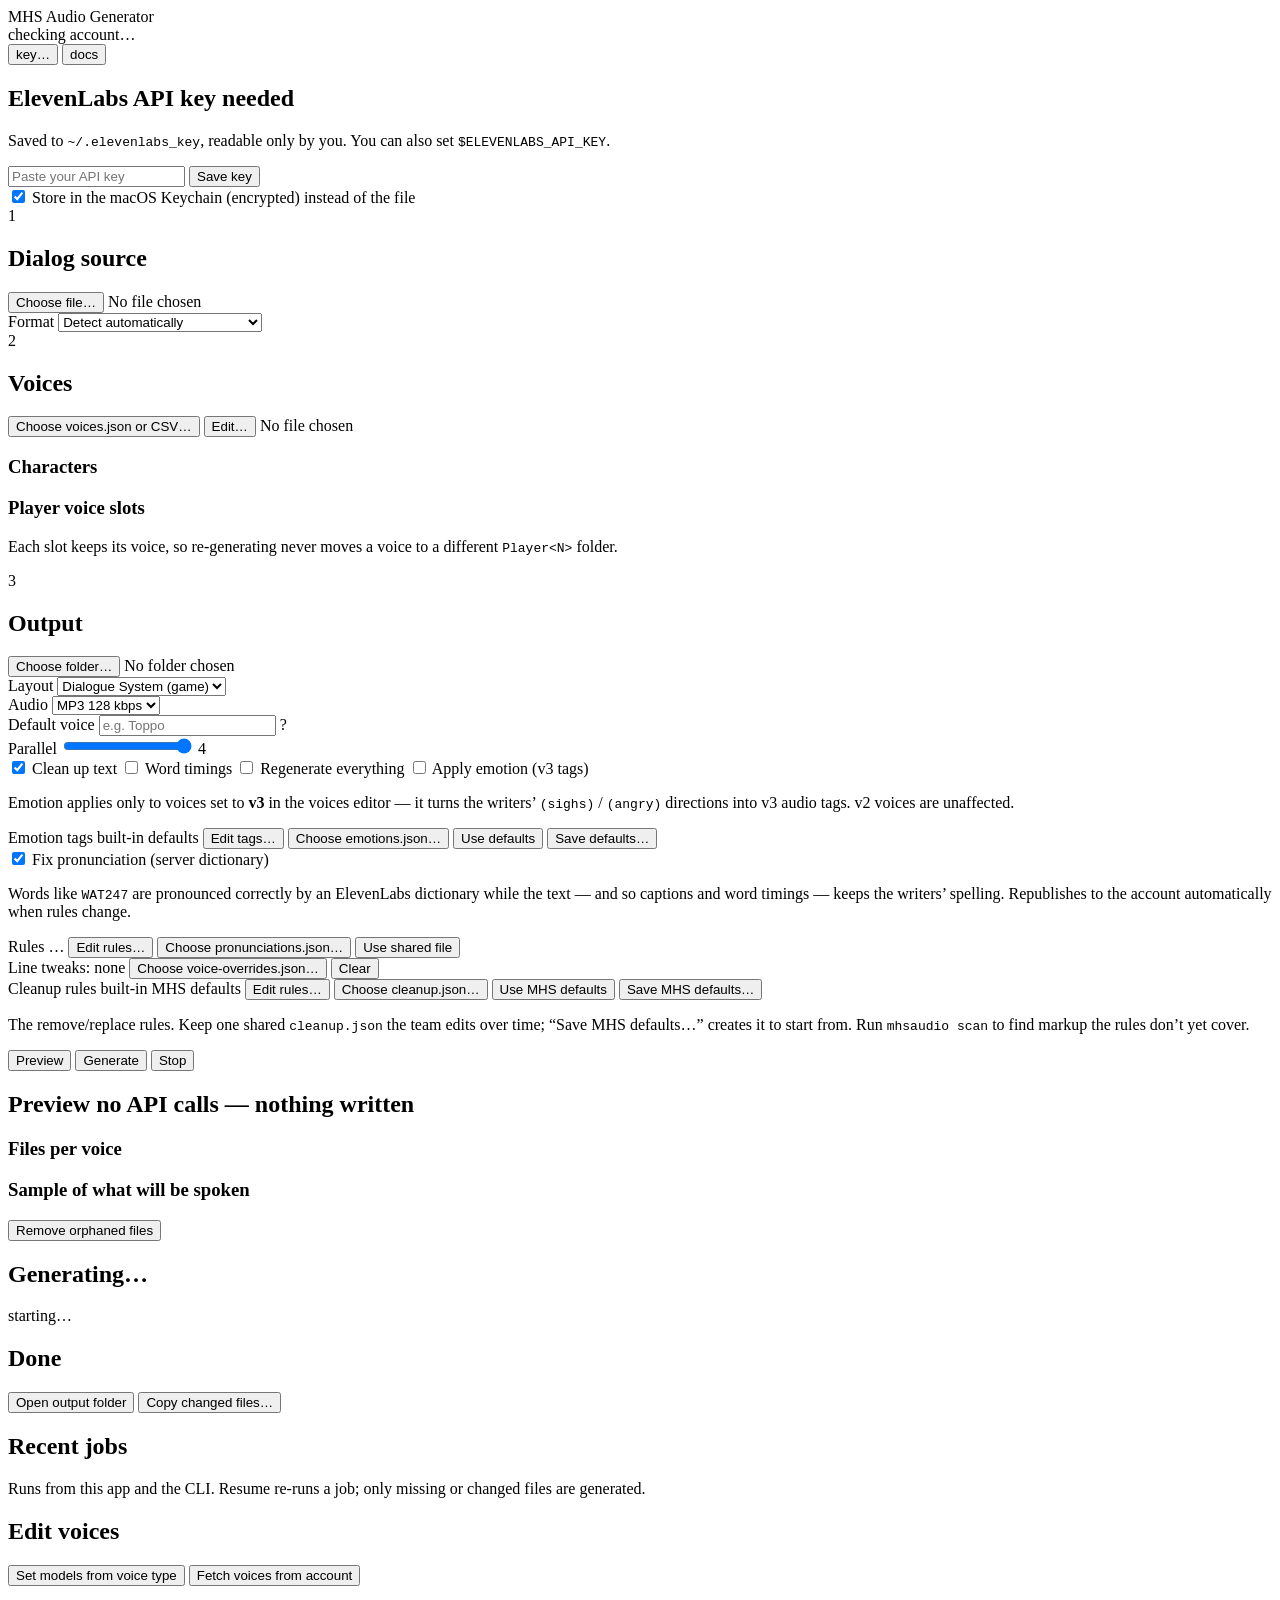
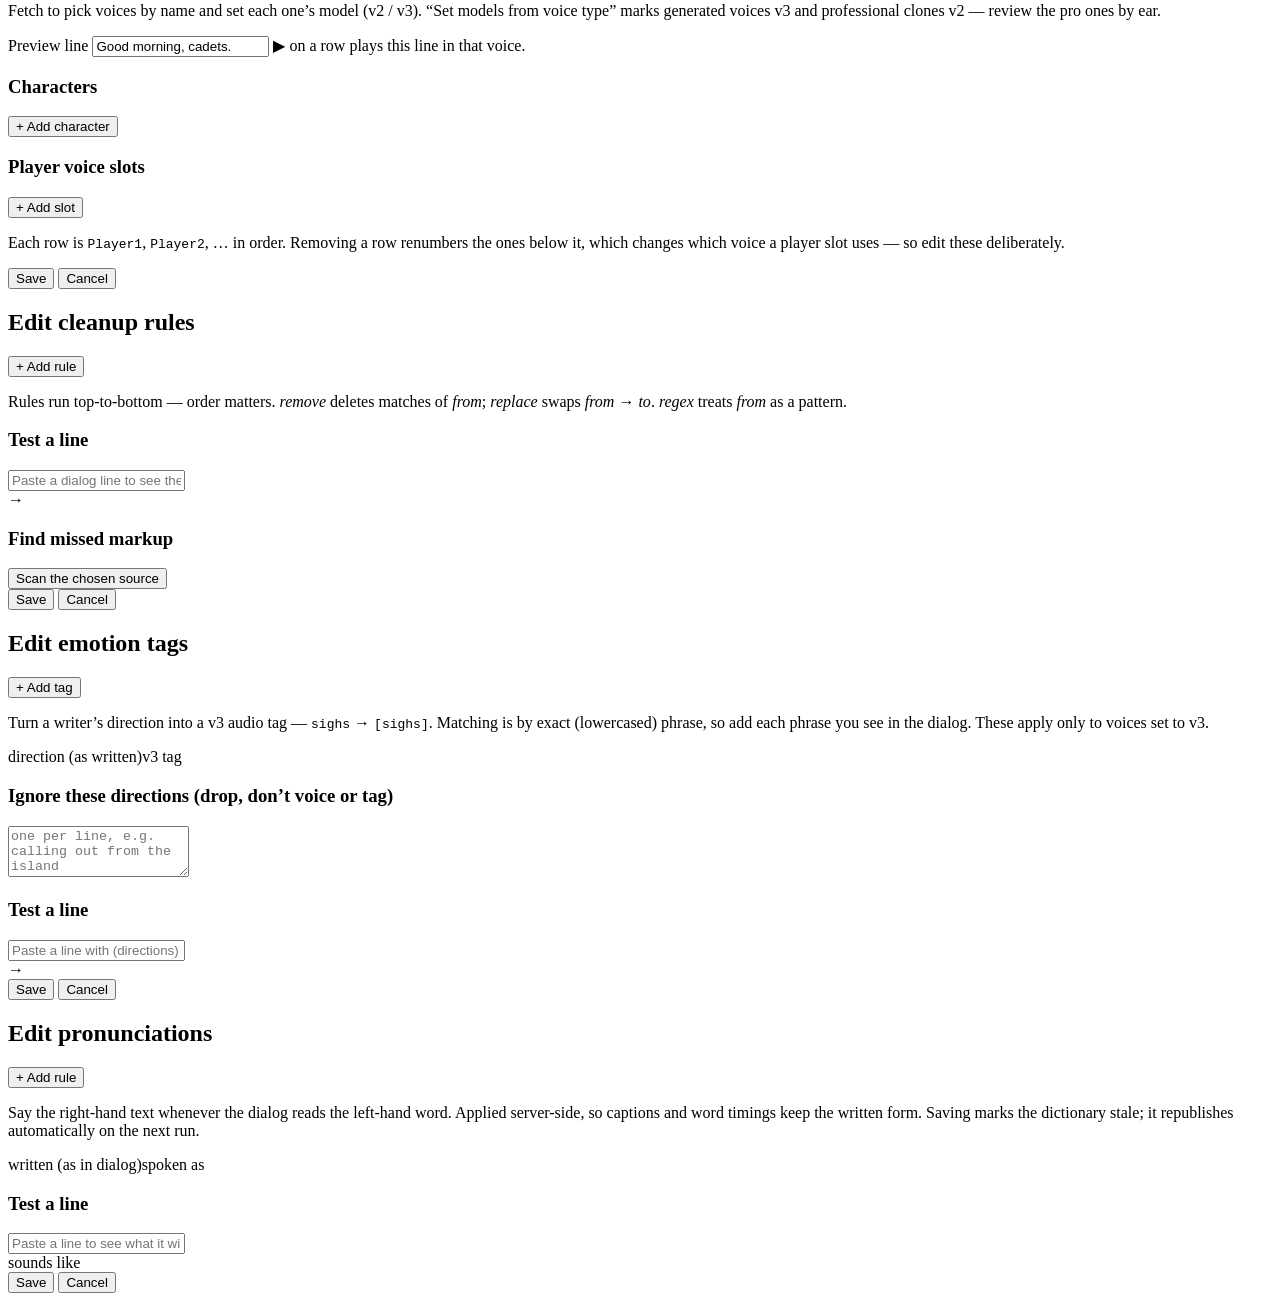
==== commit c505df44: "added link in app to documentation on github" ====
--- a/wails/frontend/src/index.html
+++ b/wails/frontend/src/index.html
@@ -15,6 +15,8 @@
     <div id="account" class="text-xs text-slate-500">checking account…</div>
     <button id="key-change" title="Enter a different ElevenLabs API key"
       class="text-xs text-slate-500 underline decoration-dotted hover:text-slate-300">key…</button>
+    <button id="open-docs" title="Open the documentation on GitHub in your browser"
+      class="text-xs text-slate-500 underline decoration-dotted hover:text-slate-300">docs</button>
   </div>
 </header>
 
